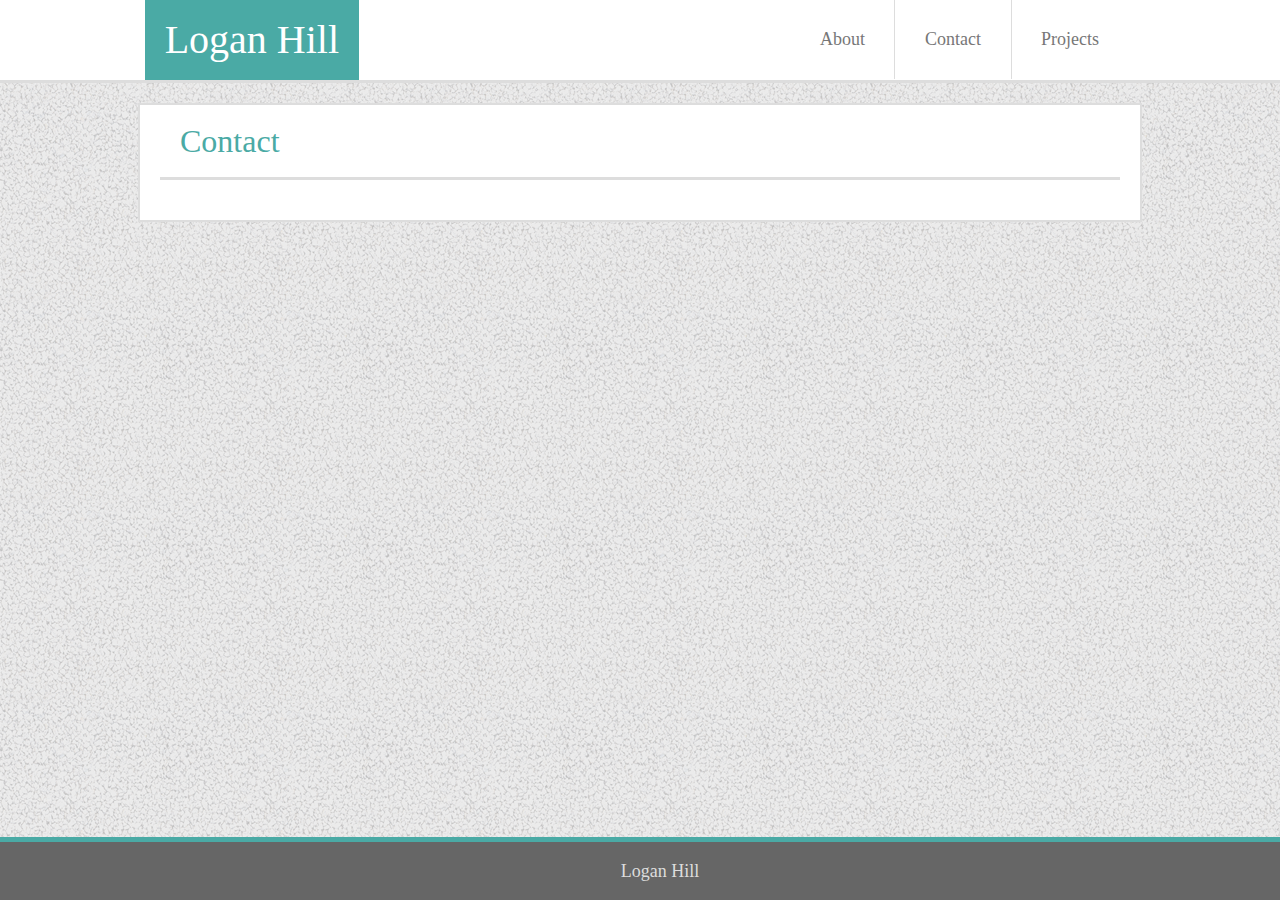
==== contact.html @ 9c14184c "mostly mostly finished content for index.html, started style.css, added reset.css, started contact.h" ====
<!DOCTYPE html>
<html lang="en">
<head>
    <meta charset="UTF-8">
    <meta name="viewport" content="width=device-width, initial-scale=1.0">
    <meta http-equiv="X-UA-Compatible" content="ie=edge">

    <link rel="stylesheet" type="text/css" href="assets/css/reset.css">
    <link rel="stylesheet" type="text/css" href="assets/css/style.css">

    <title>Contact</title>
</head>
<body>
    <header>
        <h1>Logan Hill</h1>

        <nav>
            <a href="index.html">About</a>
            <a class="middle">Contact</a>
            <a href="projects.html">Projects</a>
        </nav>
    </header>
    
    <body>
        <section>
            <article>
                <h2>
                    Contact
                </h2>
            </article>
        </section>
    </body>

    <footer>
        <p>
            Logan Hill
        </p>
    </footer>
</body>
</html>
---- assets/css/style.css ----
* {
    color: #777777;
}

body {
    background-image: url(../images/gravel.png);
}

header {
    background: #ffffff;
    padding-left: 11.3%;
    margin-bottom: 20px;
    border-bottom: 3px solid #dddddd;
}

nav {
    background: #ffffff;
    padding: 30px;
    float: right;
    margin-right: 11.1%;
}

a {
    color: #777777;
    font-size: 18px;
    padding: inherit;
    margin-right: -5px;
}

a:link {
    text-decoration: none;
}

a:hover{
    color: #ffffff;;
    background: #4aaaa5;
}

section {
    background: #ffffff;
    border: 2px solid #dddddd;
    clear: both;
    padding: 20px;
    width: 75%;
    margin: auto;
}

footer {
    background: #666666;
    color: #dddddd;
    text-align: center;
    padding: 20px;
    border-top: 5px solid #4aaaa5;
    position: fixed;
    bottom: 0;
    width: 100%;
}

article {
    overflow: auto;
}

p {
    font-size: 18px;
    color: inherit;
    text-align: inherit;
}

h1 {
    background: #4aaaa5;
    color: #ffffff;
    padding: 20px;
    font-size: 40px;
    margin: 0;
    display: inline-block;
}

h2 {
    color: #4aaaa5;
    font-size: 32px;
    border-bottom: 3px solid #dddddd;
    padding: 0 20px 20px 20px;
    margin-bottom: 20px;
}

.middle {
    border-left: 1px solid #dddddd;
    border-right: 1px solid #dddddd;
}
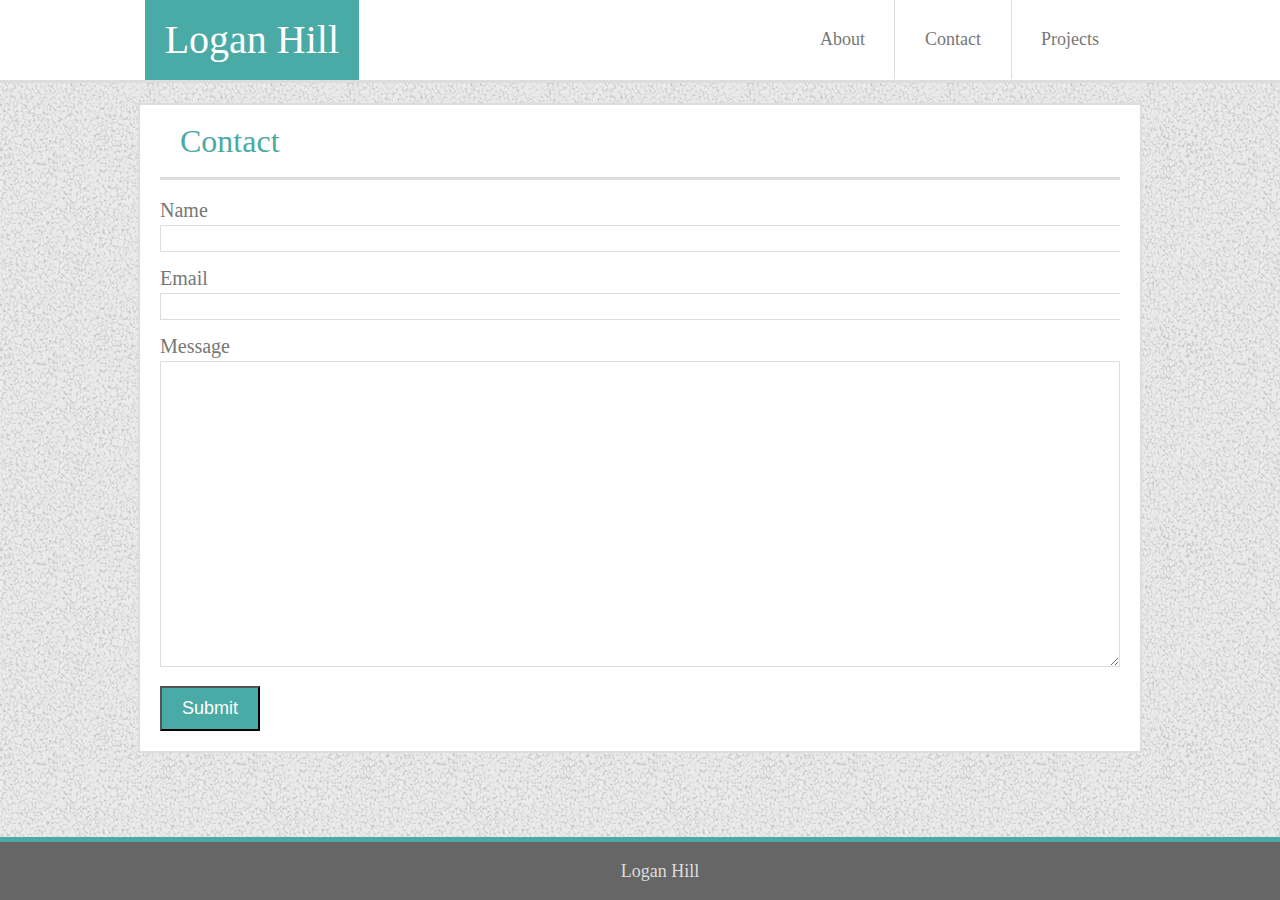
==== commit ed1c7609: "completed a mockup contact page." ====
--- a/contact.html
+++ b/contact.html
@@ -27,6 +27,25 @@
                 <h2>
                     Contact
                 </h2>
+
+                <form>
+                    <h3>
+                        Name
+                    </h3>
+                    <input type="text" name="name"></br></br>
+
+                    <h3>
+                        Email
+                    </h3>
+                    <input type="text" name="email"></br></br>
+
+                    <h3>
+                        Message
+                    </h3>
+                    <textarea name="message"></textarea></br></br>
+                    
+                    <button name="submit">Submit</button>
+                </form>
             </article>
         </section>
     </body>
--- a/assets/css/style.css
+++ b/assets/css/style.css
@@ -83,6 +83,32 @@
     margin-bottom: 20px;
 }
 
+h3 {
+    color: inherit;
+    font-size: 20px;
+    margin-bottom: 5px;
+}
+
+input {
+    padding: 5px;
+    width: 98.9%;
+    border: 1px solid #dddddd;
+}
+
+textarea {
+    width: 99.4%;
+    height: 300px;
+    border: 1px solid #dddddd;
+}
+
+button {
+    font-size: 18px;
+    color: #ffffff;
+    
+    padding: 10px 20px 10px 20px;
+    background: #4aaaa5;
+}
+
 .middle {
     border-left: 1px solid #dddddd;
     border-right: 1px solid #dddddd;
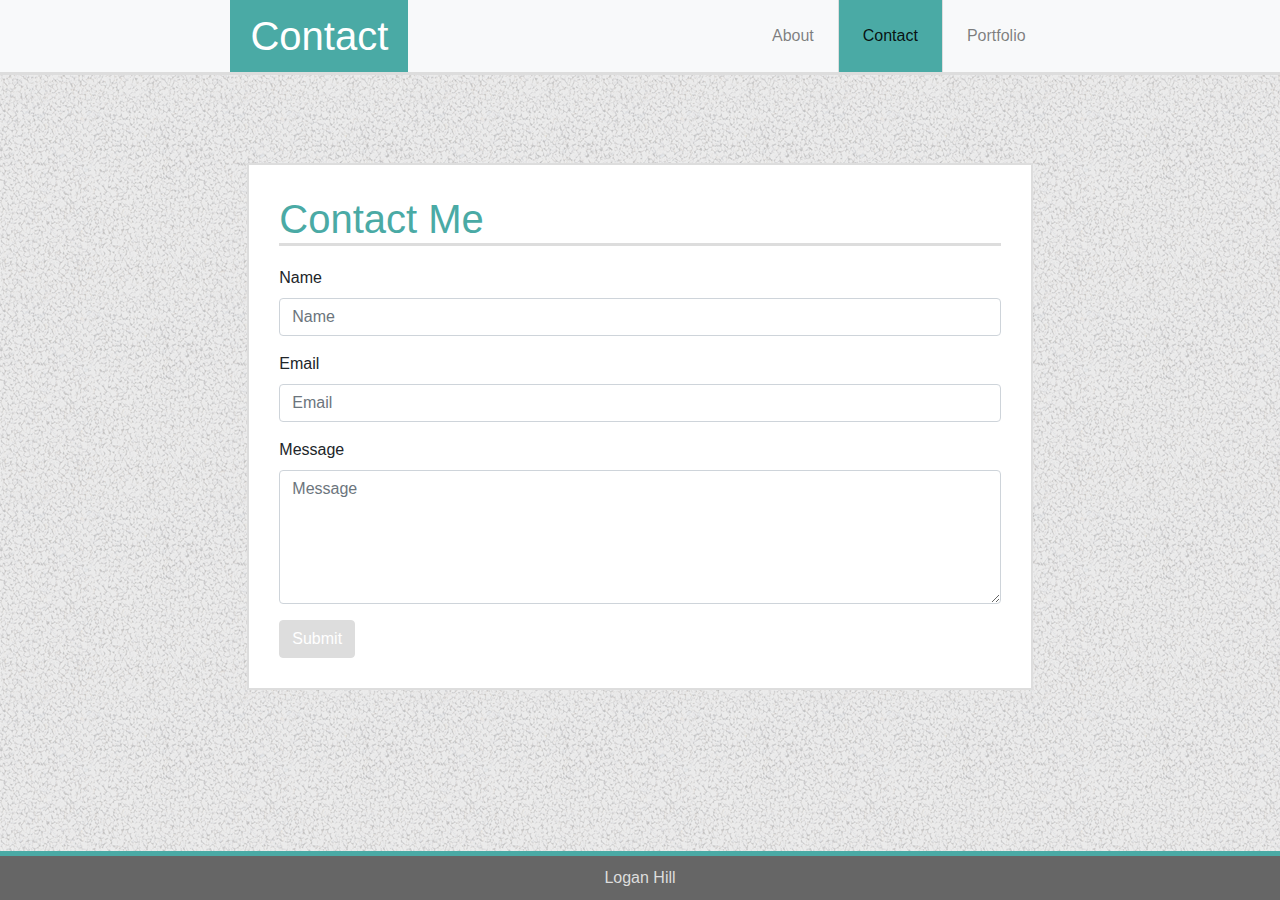
==== commit 33be20bb: "changed to bootsrap based project" ====
--- a/contact.html
+++ b/contact.html
@@ -5,55 +5,75 @@
     <meta name="viewport" content="width=device-width, initial-scale=1.0">
     <meta http-equiv="X-UA-Compatible" content="ie=edge">
 
-    <link rel="stylesheet" type="text/css" href="assets/css/reset.css">
+    <link rel="stylesheet" type="text/css" href="https://stackpath.bootstrapcdn.com/bootstrap/4.2.1/css/bootstrap.min.css">
     <link rel="stylesheet" type="text/css" href="assets/css/style.css">
 
-    <title>Contact</title>
+    <title>Document</title>
 </head>
 <body>
-    <header>
-        <h1>Logan Hill</h1>
+    <nav class="navbar navbar-expand-lg navbar-light bg-light">
+        <h1 class="font-weight-light mx-auto page-title">
+            Contact
+        </h1>
 
-        <nav>
-            <a href="index.html">About</a>
-            <a class="middle">Contact</a>
-            <a href="projects.html">Projects</a>
-        </nav>
-    </header>
-    
-    <body>
-        <section>
-            <article>
-                <h2>
-                    Contact
-                </h2>
+        <button class="navbar-toggler" type="button" data-toggle="collapse" data-target="#navbarSupportedContent" aria-controls="navbarSupportedContent" aria-expanded="false" aria-label="Toggle navigation">
+            <span class="navbar-toggler-icon"></span>
+        </button>
 
-                <form>
-                    <h3>
-                        Name
-                    </h3>
-                    <input type="text" name="name"></br></br>
+        <div class="collapse navbar-collapse" id="navbarSupportedContent">
+            <ul class="navbar-nav ml-auto">
+                <li class="nav-item">
+                    <a class="nav-link" href="index.html">About</a>
+                </li>
+                <li class="nav-item active center-item">
+                    <a class="nav-link" href="#">Contact</a>
+                </li>
+                <li class="nav-item">
+                    <a class="nav-link" href="projects.html">Portfolio</a>
+                </li>
+            </ul>
+        </div>
+    </nav>
 
-                    <h3>
-                        Email
-                    </h3>
-                    <input type="text" name="email"></br></br>
+    <div class="container-fluid" style="margin-top:3%;">
+        <div class="row">
+            <div class="col-auto">
 
-                    <h3>
-                        Message
-                    </h3>
-                    <textarea name="message"></textarea></br></br>
-                    
-                    <button name="submit">Submit</button>
-                </form>
-            </article>
-        </section>
-    </body>
+            </div>
+            <div class="col-md">
+                <div class="jumbotron jumbotron-fluid">
+                    <h1 class="content-header">
+                        Contact Me
+                    </h1>
+                    <form>
+                        <div class="form-group">
+                            <label for="name">Name</label>
+                            <input type="name" class="form-control" id="nameInput" placeholder="Name">
+                        </div>
+                        <div class="form-group">
+                            <label for="email">Email</label>
+                            <input for="email" class="form-control" id="emailInput" placeholder="Email">
+                        </div>
+                        <div class="form-group">
+                            <label for="message">Message</label>
+                            <textarea class="form-control" id="messageInput" placeholder="Message" rows="5"></textarea>
+                        </div>
+                        <button type="submit" class="btn btn-primary">Submit</button>
+                    </form>
+                </div>
+            </div>
+            <div class="col-auto">
 
-    <footer>
-        <p>
-            Logan Hill
-        </p>
+            </div>
+        </div>
+    </div>
+
+    <footer class="fixed-bottom w-100">
+        Logan Hill
     </footer>
+
+    <script src="https://code.jquery.com/jquery-3.3.1.slim.min.js" integrity="sha384-q8i/X+965DzO0rT7abK41JStQIAqVgRVzpbzo5smXKp4YfRvH+8abtTE1Pi6jizo" crossorigin="anonymous"></script>
+    <script src="https://cdnjs.cloudflare.com/ajax/libs/popper.js/1.14.3/umd/popper.min.js" integrity="sha384-ZMP7rVo3mIykV+2+9J3UJ46jBk0WLaUAdn689aCwoqbBJiSnjAK/l8WvCWPIPm49" crossorigin="anonymous"></script>
+    <script src="https://stackpath.bootstrapcdn.com/bootstrap/4.1.3/js/bootstrap.min.js" integrity="sha384-ChfqqxuZUCnJSK3+MXmPNIyE6ZbWh2IMqE241rYiqJxyMiZ6OW/JmZQ5stwEULTy" crossorigin="anonymous"></script>
 </body>
 </html>--- a/assets/css/style.css
+++ b/assets/css/style.css
@@ -1,115 +1,132 @@
-* {
-    color: #777777;
-}
-
 body {
     background-image: url(../images/gravel.png);
 }
 
-header {
+.navbar{
+    background: white;
+    border-bottom: 3px solid #dddddd;
+    padding-left: 18%;
+    padding-right: 18%;
+}
+
+
+
+.content-header{
+    color: #4aaaa5;
     background: #ffffff;
-    padding-left: 11.3%;
     margin-bottom: 20px;
     border-bottom: 3px solid #dddddd;
 }
 
-nav {
-    background: #ffffff;
+
+
+.jumbotron {
+    background: white;
+    border: 2px solid #dddddd;
+    margin: auto;
+    width: 66%;
+    margin-top: 50px;
     padding: 30px;
-    float: right;
-    margin-right: 11.1%;
 }
 
-a {
-    color: #777777;
-    font-size: 18px;
-    padding: inherit;
-    margin-right: -5px;
+.fixed-bottom {
+    background: #666666;
+    color: #dddddd;
+    border-top: 5px solid #4aaaa5;
+    text-align: center;
+    padding: 10px;
 }
 
-a:link {
-    text-decoration: none;
-}
-
-a:hover{
-    color: #ffffff;;
+.active {
     background: #4aaaa5;
 }
 
-section {
-    background: #ffffff;
-    border: 2px solid #dddddd;
-    clear: both;
-    padding: 20px;
-    width: 75%;
-    margin: auto;
+.btn-primary {
+    color: #ffffff;
+    background: #dddddd;
+    border-color: #dddddd;
 }
 
-footer {
-    background: #666666;
-    color: #dddddd;
-    text-align: center;
-    padding: 20px;
-    border-top: 5px solid #4aaaa5;
-    position: fixed;
-    bottom: 0;
-    width: 100%;
+.btn-primary:hover {
+    background: #4aaaa5;
+    border-color: #4aaaa5;
 }
 
-article {
-    overflow: auto;
+.imgbtn {
+    height: 300px;
+    width:400px;
+    background: #4aaaa5;
+    filter: grayscale(100%);
+    margin-right: 20px;
+    margin-bottom: 20px;
+    overflow: hidden;
 }
 
-p {
-    font-size: 18px;
-    color: inherit;
-    text-align: inherit;
+.imgbtn:hover {
+    cursor: pointer;
 }
 
-h1 {
-    background: #4aaaa5;
+.imgbtnbanner {
+    float: left;
+    margin-top: 200px;
+    position: absolute;
+    z-index: 100;
+    width: inherit;
+    background: inherit;
     color: #ffffff;
-    padding: 20px;
-    font-size: 40px;
-    margin: 0;
-    display: inline-block;
+    text-align: center;
+    padding-top: 20px;
+    padding-bottom: 20px;
 }
 
-h2 {
-    color: #4aaaa5;
-    font-size: 32px;
-    border-bottom: 3px solid #dddddd;
-    padding: 0 20px 20px 20px;
-    margin-bottom: 20px;
+.imgbtnimg {
+    height: inherit;
 }
 
-h3 {
-    color: inherit;
-    font-size: 20px;
-    margin-bottom: 5px;
+.imgbtn:hover {
+    filter: grayscale(0%);
 }
 
-input {
-    padding: 5px;
-    width: 98.9%;
-    border: 1px solid #dddddd;
+.imgbtn:active {
+    filter:brightness(70%);
 }
 
-textarea {
-    width: 99.4%;
-    height: 300px;
-    border: 1px solid #dddddd;
+@media (min-width: 992px) {
+    .page-title{
+    background: #4aaaa5;
+    color: white;
+    padding: 12px 20px 12px 20px;
+    margin: -8px;
+    }
+    .nav-item{
+        padding: 16px;
+        margin-top: -10px;
+        margin-bottom: -10px;
+    }
+    
+    .nav-item:hover{
+        background: #4aaaa5;
+    }
+    
+    .center-item{
+        border-left: solid 1px #dddddd;
+        border-right: solid 1px #dddddd;
+    }
 }
 
-button {
-    font-size: 18px;
-    color: #ffffff;
-    
-    padding: 10px 20px 10px 20px;
-    background: #4aaaa5;
+@media (max-width: 768px) { 
+    .imgbtn{
+        width: 100%;
+        height: 200px;
+    }
+
+    .imgbtnbanner{
+        margin-top: 100px;
+    }
 }
 
-.middle {
-    border-left: 1px solid #dddddd;
-    border-right: 1px solid #dddddd;
+@media (max-width: 500px){
+    .myImage{
+        width: 100%;
+    }
 }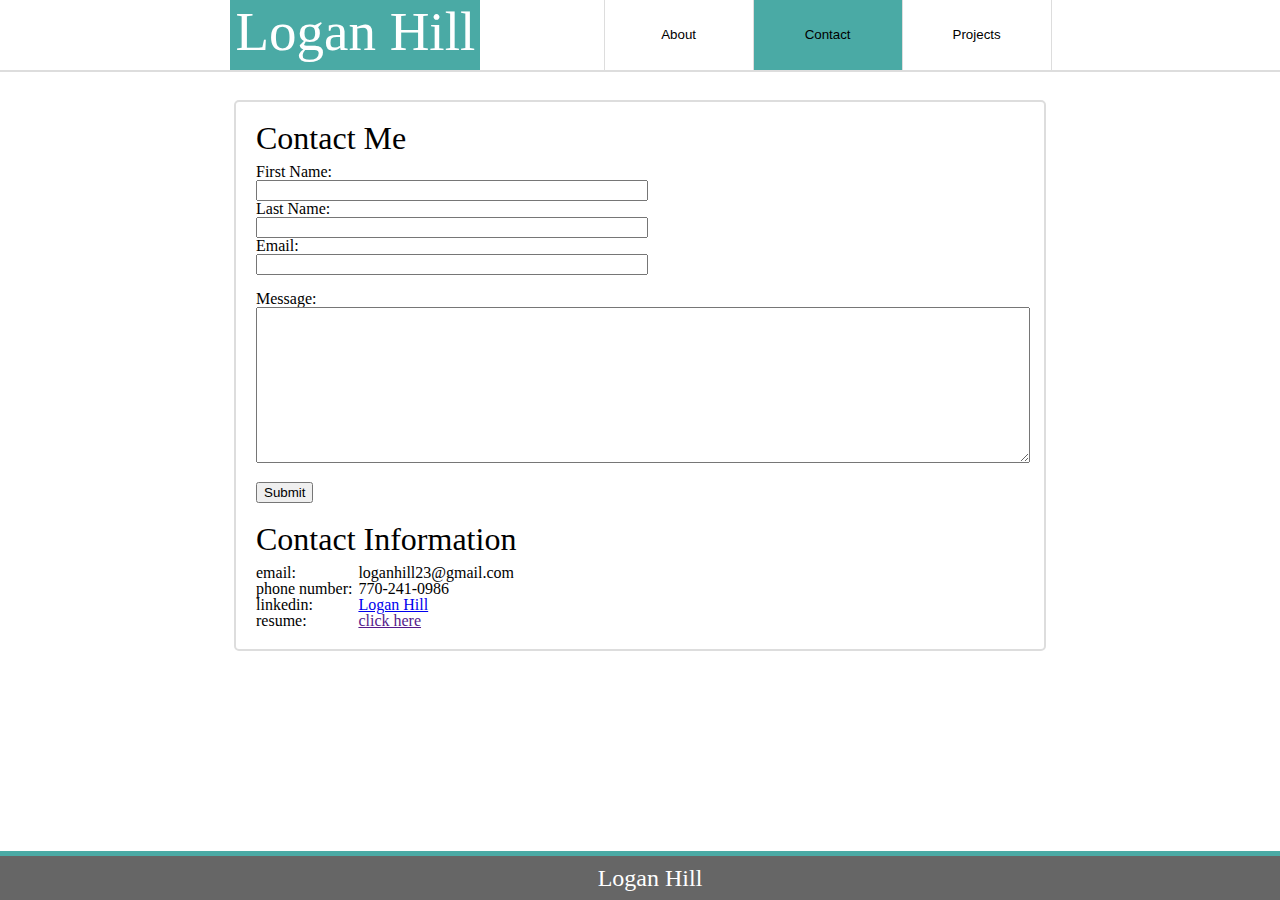
==== commit e353319a: "changed to portfolio website" ====
--- a/contact.html
+++ b/contact.html
@@ -1,79 +1,84 @@
 <!DOCTYPE html>
 <html lang="en">
+
 <head>
     <meta charset="UTF-8">
     <meta name="viewport" content="width=device-width, initial-scale=1.0">
     <meta http-equiv="X-UA-Compatible" content="ie=edge">
-
-    <link rel="stylesheet" type="text/css" href="https://stackpath.bootstrapcdn.com/bootstrap/4.2.1/css/bootstrap.min.css">
+    <link rel="stylesheet" type="text/css" href="assets/css/reset.css">
     <link rel="stylesheet" type="text/css" href="assets/css/style.css">
 
-    <title>Document</title>
+    <title>Contact</title>
 </head>
+
 <body>
-    <nav class="navbar navbar-expand-lg navbar-light bg-light">
-        <h1 class="font-weight-light mx-auto page-title">
-            Contact
-        </h1>
+    <header>
+        <div id="header-content">
+            <h1 id="logo">
+                Logan Hill
+            </h1>
+        </div>
 
-        <button class="navbar-toggler" type="button" data-toggle="collapse" data-target="#navbarSupportedContent" aria-controls="navbarSupportedContent" aria-expanded="false" aria-label="Toggle navigation">
-            <span class="navbar-toggler-icon"></span>
-        </button>
+        <nav id="nav-options">
+            <button class="nav-btn" href="index.html">
+                About
+            </button>
+            <button class="nav-btn active" href="">
+                Contact
+            </button>
+            <button class="nav-btn" href="projects.html">
+                Projects
+            </button>
+        </nav>
+    </header>
 
-        <div class="collapse navbar-collapse" id="navbarSupportedContent">
-            <ul class="navbar-nav ml-auto">
-                <li class="nav-item">
-                    <a class="nav-link" href="index.html">About</a>
-                </li>
-                <li class="nav-item active center-item">
-                    <a class="nav-link" href="#">Contact</a>
-                </li>
-                <li class="nav-item">
-                    <a class="nav-link" href="projects.html">Portfolio</a>
-                </li>
-            </ul>
-        </div>
-    </nav>
+    <main id="main-content">
+        <h1>Contact Me</h1>
+        <form>
+            First Name: <br>
+            <input id="first-name" val="">
+            <br>
+            Last Name: <br>
+            <input id="last-name" val="">
+            <br>
+            Email: <br>
+            <input id="email" val="">
+            <br>
+            <br>
+            Message: <br>
+            <textarea id="message" val="" rows="10">
 
-    <div class="container-fluid" style="margin-top:3%;">
-        <div class="row">
-            <div class="col-auto">
-
+            </textarea>
+            <br><br>
+            <button>
+                Submit
+            </button>
+        </form>
+        <div id="contact-info">
+            <h1>Contact Information</h1>
+            <div style="display: inline-block; margin-right: 2px;">
+                email:<br>
+                phone number:<br>
+                linkedin:<br>
+                resume: <br>
             </div>
-            <div class="col-md">
-                <div class="jumbotron jumbotron-fluid">
-                    <h1 class="content-header">
-                        Contact Me
-                    </h1>
-                    <form>
-                        <div class="form-group">
-                            <label for="name">Name</label>
-                            <input type="name" class="form-control" id="nameInput" placeholder="Name">
-                        </div>
-                        <div class="form-group">
-                            <label for="email">Email</label>
-                            <input for="email" class="form-control" id="emailInput" placeholder="Email">
-                        </div>
-                        <div class="form-group">
-                            <label for="message">Message</label>
-                            <textarea class="form-control" id="messageInput" placeholder="Message" rows="5"></textarea>
-                        </div>
-                        <button type="submit" class="btn btn-primary">Submit</button>
-                    </form>
-                </div>
-            </div>
-            <div class="col-auto">
-
+            <div style="display: inline-block">
+                loganhill23@gmail.com<br>
+                770-241-0986<br>
+                <a href="https://www.linkedin.com/in/logan-hill-86828b166/" target="_blank">Logan Hill</a><br>
+                <a href="" target="_blank">click here</a>
             </div>
         </div>
-    </div>
+    </main>
 
-    <footer class="fixed-bottom w-100">
+    <footer>
         Logan Hill
     </footer>
 
-    <script src="https://code.jquery.com/jquery-3.3.1.slim.min.js" integrity="sha384-q8i/X+965DzO0rT7abK41JStQIAqVgRVzpbzo5smXKp4YfRvH+8abtTE1Pi6jizo" crossorigin="anonymous"></script>
-    <script src="https://cdnjs.cloudflare.com/ajax/libs/popper.js/1.14.3/umd/popper.min.js" integrity="sha384-ZMP7rVo3mIykV+2+9J3UJ46jBk0WLaUAdn689aCwoqbBJiSnjAK/l8WvCWPIPm49" crossorigin="anonymous"></script>
-    <script src="https://stackpath.bootstrapcdn.com/bootstrap/4.1.3/js/bootstrap.min.js" integrity="sha384-ChfqqxuZUCnJSK3+MXmPNIyE6ZbWh2IMqE241rYiqJxyMiZ6OW/JmZQ5stwEULTy" crossorigin="anonymous"></script>
+    <script src="https://code.jquery.com/jquery-3.3.1.js"
+        integrity="sha256-2Kok7MbOyxpgUVvAk/HJ2jigOSYS2auK4Pfzbm7uH60=" crossorigin="anonymous"></script>
+
+    <script src="assets/js/style.js"></script>
 </body>
+
 </html>--- a/assets/css/style.css
+++ b/assets/css/style.css
@@ -1,132 +1,181 @@
-body {
-    background-image: url(../images/gravel.png);
+/* UNIVERSAL */
+header {
+    position: fixed;
+    width: 100%;
+    height: 70px;
+    padding-top: 0px;
+    padding-bottom: 0px;
+    background: white;
+    border-bottom: 2px solid #dddddd;
+    top: 0;
+    z-index: 99;
 }
 
-.navbar{
-    background: white;
-    border-bottom: 3px solid #dddddd;
-    padding-left: 18%;
-    padding-right: 18%;
+body {
+    background-image: url(https://lmh96.github.io/02_homework/assets/images/gravel.png);
 }
 
-
-
-.content-header{
-    color: #4aaaa5;
-    background: #ffffff;
-    margin-bottom: 20px;
-    border-bottom: 3px solid #dddddd;
+footer {
+    position: fixed;
+    bottom: 0;
+    width: 100%;
+    padding: 10px;
+    font-size: 24px;
+    background: #666666;
+    border-top: #4aaaa5 solid 5px;
+    text-align: center;
+    color: white;
 }
 
+h1 {
+    font-size: 32px;
+    margin-bottom: 10px;
+}
 
+#header-content {
+    height: 100%;
+    width: calc(100% - 447px);
+    display: inline-block;
+}
 
-.jumbotron {
+#logo {
+    position: absolute;
+    left: 18%;
+    height: 100%;
+    padding-left: 5px;
+    padding-right: 5px;
+    display: inline-block;
+    background: #4aaaa5;
+    line-height: normal;
+    font-size: 55px;
+    color: white;
+}
+
+#nav-options {
+    position: absolute;
+    height: calc(100% + 1px);
+    top: -1px;
+    right: 18%;
+    display: inline-block;
+}
+
+#content {
+    position: absolute;
+    top: 70px;
+    width: 100%;
+    height: calc(100% - 70px);
+}
+
+#main-content {
+    width: 60%;
+    margin-left: auto;
+    margin-right: auto;
+    margin-bottom: 50px;
+    min-height: 300px;
+    padding: 20px;
+    margin-top: 100px;
     background: white;
     border: 2px solid #dddddd;
-    margin: auto;
-    width: 66%;
-    margin-top: 50px;
-    padding: 30px;
+    border-radius: 5px;
+    position: relative;
 }
 
-.fixed-bottom {
-    background: #666666;
-    color: #dddddd;
-    border-top: 5px solid #4aaaa5;
-    text-align: center;
-    padding: 10px;
+.nav-btn {
+    margin-left:-3px;
+    margin-right: -2px;
+    height: 100%;
+    width: 150px;
+    border: none;
+    color: black;
+    background: white;
+    border-left: 1px solid #dddddd;
+    border-right: 1px solid #dddddd;
+    outline: none;
+}
+
+.nav-btn:active {
+    background: #dddddd;
 }
 
 .active {
+    color: black;
     background: #4aaaa5;
 }
 
-.btn-primary {
-    color: #ffffff;
-    background: #dddddd;
-    border-color: #dddddd;
+.active:active {
+    background: lightgray;
 }
 
-.btn-primary:hover {
-    background: #4aaaa5;
-    border-color: #4aaaa5;
+/* ABOUT PAGE */
+
+#about-img {
+    height: 200px;
+    width: 200px;
+    margin-right: 20px;
+    float: left;
 }
 
-.imgbtn {
+#about-p {
+    top: 0;
+    display: inline;
+}
+
+/* PRJECTS PAGE */
+
+.project-tile {
     height: 300px;
-    width:400px;
-    background: #4aaaa5;
+    width: 400px;
+    margin: 11px;
+    background: whitesmoke;
+    display: inline-block;
+    position: relative;
     filter: grayscale(100%);
-    margin-right: 20px;
-    margin-bottom: 20px;
+}
+
+.project-tile:hover {
+    filter: none;
+}
+
+.project-tile:active {
+    filter: brightness(50%);
+}
+
+.project-img {
+    height: 100%;
+    width: 100%;
     overflow: hidden;
 }
 
-.imgbtn:hover {
-    cursor: pointer;
+.project-title {
+    position: absolute;
+    width: 100%;
+    padding-top: 20px;
+    padding-bottom: 20px;
+    bottom: 40px;
+    background: rgb(87,87,87);
+    color: white;
+    font-size: 32px;
+    text-align: center;
 }
 
-.imgbtnbanner {
-    float: left;
-    margin-top: 200px;
-    position: absolute;
-    z-index: 100;
-    width: inherit;
-    background: inherit;
-    color: #ffffff;
-    text-align: center;
-    padding-top: 20px;
-    padding-bottom: 20px;
+/* CONTACT PAGE */
+
+#contact-info {
+    margin-top: 20px;
 }
 
-.imgbtnimg {
-    height: inherit;
+#first-name {
+    width:50%;
 }
 
-.imgbtn:hover {
-    filter: grayscale(0%);
+#last-name {
+    width:50%;
 }
 
-.imgbtn:active {
-    filter:brightness(70%);
+#email{
+    width:50%;
 }
 
-@media (min-width: 992px) {
-    .page-title{
-    background: #4aaaa5;
-    color: white;
-    padding: 12px 20px 12px 20px;
-    margin: -8px;
-    }
-    .nav-item{
-        padding: 16px;
-        margin-top: -10px;
-        margin-bottom: -10px;
-    }
-    
-    .nav-item:hover{
-        background: #4aaaa5;
-    }
-    
-    .center-item{
-        border-left: solid 1px #dddddd;
-        border-right: solid 1px #dddddd;
-    }
-}
-
-@media (max-width: 768px) { 
-    .imgbtn{
-        width: 100%;
-        height: 200px;
-    }
-
-    .imgbtnbanner{
-        margin-top: 100px;
-    }
-}
-
-@media (max-width: 500px){
-    .myImage{
-        width: 100%;
-    }
+#message{
+    width: 100%;
 }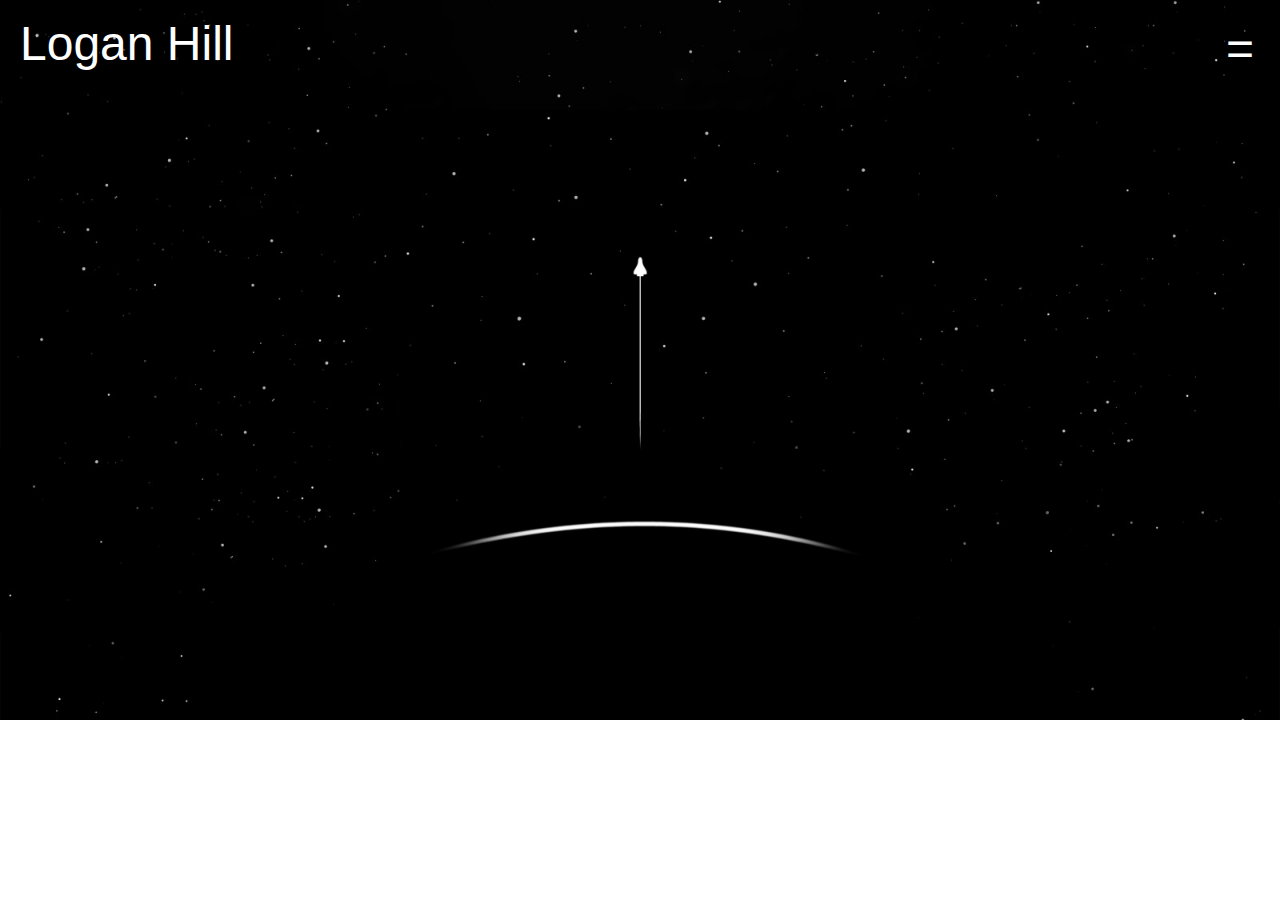
==== commit dfc33353: "changed to be portfolio webpage prototype" ====
--- a/contact.html
+++ b/contact.html
@@ -7,73 +7,51 @@
     <meta http-equiv="X-UA-Compatible" content="ie=edge">
     <link rel="stylesheet" type="text/css" href="assets/css/reset.css">
     <link rel="stylesheet" type="text/css" href="assets/css/style.css">
+    <link rel="stylesheet" href="https://use.fontawesome.com/releases/v5.8.1/css/all.css"
+        integrity="sha384-50oBUHEmvpQ+1lW4y57PTFmhCaXp0ML5d60M1M7uH2+nqUivzIebhndOJK28anvf" crossorigin="anonymous">
+
+    <style>
+        body {
+            background-image: url("./assets/images/horizon.jpg");
+            background-attachment: fixed;
+            background-size: 100%;
+            background-repeat: no-repeat;
+        }
+    </style>
 
     <title>Contact</title>
 </head>
 
 <body>
     <header>
-        <div id="header-content">
-            <h1 id="logo">
-                Logan Hill
-            </h1>
-        </div>
-
-        <nav id="nav-options">
-            <button class="nav-btn" href="index.html">
-                About
-            </button>
-            <button class="nav-btn active" href="">
-                Contact
-            </button>
-            <button class="nav-btn" href="projects.html">
-                Projects
-            </button>
+        <h1 id="logo">
+            Logan Hill
+        </h1>
+        <button id="nav-show">
+            =
+        </button>
+        <nav>
+            <div id="contact-links">
+                <i class="fab fa-github" onclick="window.location.href=''"></i>
+                <i class="fab fa-linkedin-in"></i>
+            </div>
+            <div id="nav-btn-section">
+                <button class="nav-btn" onclick="window.location.href='./index.html'">
+                    About
+                </button>
+                <button class="nav-btn active" onclick="window.location.href='#'">
+                    Contact
+                </button>
+                <button class="nav-btn" onclick="window.location.href='./projects.html'">
+                    Projects
+                </button>
+            </div>
         </nav>
     </header>
 
-    <main id="main-content">
-        <h1>Contact Me</h1>
-        <form>
-            First Name: <br>
-            <input id="first-name" val="">
-            <br>
-            Last Name: <br>
-            <input id="last-name" val="">
-            <br>
-            Email: <br>
-            <input id="email" val="">
-            <br>
-            <br>
-            Message: <br>
-            <textarea id="message" val="" rows="10">
-
-            </textarea>
-            <br><br>
-            <button>
-                Submit
-            </button>
-        </form>
-        <div id="contact-info">
-            <h1>Contact Information</h1>
-            <div style="display: inline-block; margin-right: 2px;">
-                email:<br>
-                phone number:<br>
-                linkedin:<br>
-                resume: <br>
-            </div>
-            <div style="display: inline-block">
-                loganhill23@gmail.com<br>
-                770-241-0986<br>
-                <a href="https://www.linkedin.com/in/logan-hill-86828b166/" target="_blank">Logan Hill</a><br>
-                <a href="" target="_blank">click here</a>
-            </div>
-        </div>
+    <main id="contact-content">
+        hello
     </main>
-
-    <footer>
-        Logan Hill
-    </footer>
 
     <script src="https://code.jquery.com/jquery-3.3.1.js"
         integrity="sha256-2Kok7MbOyxpgUVvAk/HJ2jigOSYS2auK4Pfzbm7uH60=" crossorigin="anonymous"></script>
--- a/assets/css/style.css
+++ b/assets/css/style.css
@@ -1,181 +1,204 @@
 /* UNIVERSAL */
+
 header {
-    position: fixed;
-    width: 100%;
-    height: 70px;
-    padding-top: 0px;
-    padding-bottom: 0px;
-    background: white;
-    border-bottom: 2px solid #dddddd;
+    position: relative;
+    vertical-align: center;
+}
+
+footer {
+    position: absolute;
+    bottom: 0px;
+    width: 100%;
+    text-align: center;
+    background: #666666;
+    color: white;
+    font-family: sans-serif;
+    padding-top: 10px;
+    padding-bottom: 8px;
+    border-top: #929292 2px solid;
+}
+
+nav {
+    position: relative;
+    margin-top: 10px;
+    overflow: hidden;
+    background: #666666;
+    height: 0;
+    width: 100%;
+
+    /* box-shadow: 
+        inset 0px 8px 10px -10px black,
+        inset 0px -8px 10px -10px black;  */
+    transition: all 0.5s ease-in-out;
+}
+
+#logo {
+    color: white;
+    margin-left: 20px;
+    margin-top: 20px;
+    font-family: sans-serif;
+    font-size: 48px;
+    display: inline-block;
+}
+
+#img-space {
+    background: rgb(92,163,228);
+    position: absolute;
+    width: 300px;
+    height: 300px;
+    left: calc(50% - 150px);
+    top: -20px;
+    border-radius: 200px;
+}
+
+#nav-show, #nav-hide{
+    position: absolute;
+    justify-content: right;
+    background: none;
+    color: white;
+    border: none;
+    outline: none;
+    font-family: sans-serif;
+    font-size: 48px;
+
+    right: 20px;
+    top: 20px;
+    display: inline-block;
+}
+
+#nav-btn-section {
+    position: absolute;
+    height: 100%;
+    right: 0;
     top: 0;
+    display: inline-block;
+}
+
+.nav-btn {
+    height: 100%;
+    width: 100px;
+    margin-left: -2px;
+    margin-right: -2px;
+    color: white;
+    background: none;
+    border: none;
+    outline: none;
+    border-left: 1px solid lightgray;
+}
+
+.nav-btn:hover {
+    background: #4d4d4d;
+    /* box-shadow: 
+        inset 0px 8px 10px -10px black,
+        inset 0px -8px 10px -10px black;  */
+}
+
+.active {
+    background: #929292;
+    /* box-shadow: 
+        inset 0px 8px 10px -10px black,
+        inset 0px -8px 10px -10px black;  */
+}
+
+.fa-github {
+    color: white;
+    position: absolute;
+    top: 10px;
+    left: 10px;
+    font-size: 32px;
+}
+
+.fa-linkedin-in {
+    color: white;
+    position: absolute;
+    top: 10px;
+    left: 50px;
+    font-size: 32px;
+}
+
+/* INDEX */
+
+#me-div {
+    position: absolute;
+    top: 70px;
+    left: calc(50% - 125px);
     z-index: 99;
-}
-
-body {
-    background-image: url(https://lmh96.github.io/02_homework/assets/images/gravel.png);
-}
-
-footer {
-    position: fixed;
-    bottom: 0;
-    width: 100%;
-    padding: 10px;
+    height: 250px;
+    width: 250px;
+    border-radius: 150px;
+    overflow: hidden;
+    border: 2px solid white;
+}
+
+#me-img {
+    width: 100%;
+    height: 100%;
+}
+
+#main-contents {
+    position: absolute;
+    top: 195px;
+    left: 20%;
+    width: 60%;
+    min-height: 300px;
+    background: rgba(255, 255, 255, 0.5);
+    border-radius: 10px;
+    padding: 145px 20px 20px 20px;
+}
+
+/* PROJECTS */
+
+#projects-content {
+    position: absolute;
+    top: 195px;
+    left: 20%;
+    background: rgba(129, 129, 129, 0.8);
+    align-content: center;
+    text-align: center;
+    padding: 20px;
+    width: 60%;
+    color: white;
+    overflow: hidden;
+
+    border-radius: 10px;
+}
+
+#projects-header {
+    font-size: 32px;
+    font-family: sans-serif;
+    margin-bottom: 10px;
+}
+
+.project-div {
+    position: relative;
+    background-image: url("../images/horizon.jpg");
+    background-size: 200%;
+    background-position: center;
+    margin: 10px;
+    background-repeat: no-repeat;
+    display: inline-block;
+    height: 400px;
+    width: 500px;
+}
+
+.project-banner {
+    position: absolute;
+    width: 100%;
+    height: 50px;
+    bottom: 40px;
+    background: #4d4d4d;
+    vertical-align: middle;
+    line-height: 50px;
     font-size: 24px;
-    background: #666666;
-    border-top: #4aaaa5 solid 5px;
-    text-align: center;
-    color: white;
-}
-
-h1 {
-    font-size: 32px;
-    margin-bottom: 10px;
-}
-
-#header-content {
-    height: 100%;
-    width: calc(100% - 447px);
-    display: inline-block;
-}
-
-#logo {
-    position: absolute;
-    left: 18%;
-    height: 100%;
-    padding-left: 5px;
-    padding-right: 5px;
-    display: inline-block;
-    background: #4aaaa5;
-    line-height: normal;
-    font-size: 55px;
-    color: white;
-}
-
-#nav-options {
-    position: absolute;
-    height: calc(100% + 1px);
-    top: -1px;
-    right: 18%;
-    display: inline-block;
-}
-
-#content {
-    position: absolute;
-    top: 70px;
-    width: 100%;
-    height: calc(100% - 70px);
-}
-
-#main-content {
-    width: 60%;
-    margin-left: auto;
-    margin-right: auto;
-    margin-bottom: 50px;
-    min-height: 300px;
-    padding: 20px;
-    margin-top: 100px;
-    background: white;
-    border: 2px solid #dddddd;
-    border-radius: 5px;
-    position: relative;
-}
-
-.nav-btn {
-    margin-left:-3px;
-    margin-right: -2px;
-    height: 100%;
-    width: 150px;
-    border: none;
-    color: black;
-    background: white;
-    border-left: 1px solid #dddddd;
-    border-right: 1px solid #dddddd;
-    outline: none;
-}
-
-.nav-btn:active {
-    background: #dddddd;
-}
-
-.active {
-    color: black;
-    background: #4aaaa5;
-}
-
-.active:active {
-    background: lightgray;
-}
-
-/* ABOUT PAGE */
-
-#about-img {
-    height: 200px;
-    width: 200px;
-    margin-right: 20px;
-    float: left;
-}
-
-#about-p {
-    top: 0;
-    display: inline;
-}
-
-/* PRJECTS PAGE */
-
-.project-tile {
-    height: 300px;
-    width: 400px;
-    margin: 11px;
-    background: whitesmoke;
-    display: inline-block;
-    position: relative;
-    filter: grayscale(100%);
-}
-
-.project-tile:hover {
-    filter: none;
-}
-
-.project-tile:active {
-    filter: brightness(50%);
-}
-
-.project-img {
-    height: 100%;
-    width: 100%;
-    overflow: hidden;
-}
-
-.project-title {
-    position: absolute;
-    width: 100%;
-    padding-top: 20px;
-    padding-bottom: 20px;
-    bottom: 40px;
-    background: rgb(87,87,87);
-    color: white;
-    font-size: 32px;
-    text-align: center;
-}
-
-/* CONTACT PAGE */
-
-#contact-info {
-    margin-top: 20px;
-}
-
-#first-name {
-    width:50%;
-}
-
-#last-name {
-    width:50%;
-}
-
-#email{
-    width:50%;
-}
-
-#message{
-    width: 100%;
+    font-family: sans-serif;
+}
+
+.fa-code {
+    display: inline-block;
+    position: relative;
+    background: #929292;
+    border-radius: 20px;
+    padding: 7px 4px 7px 4px;
+    top: 0px;
+    margin-right: 10px;
 }